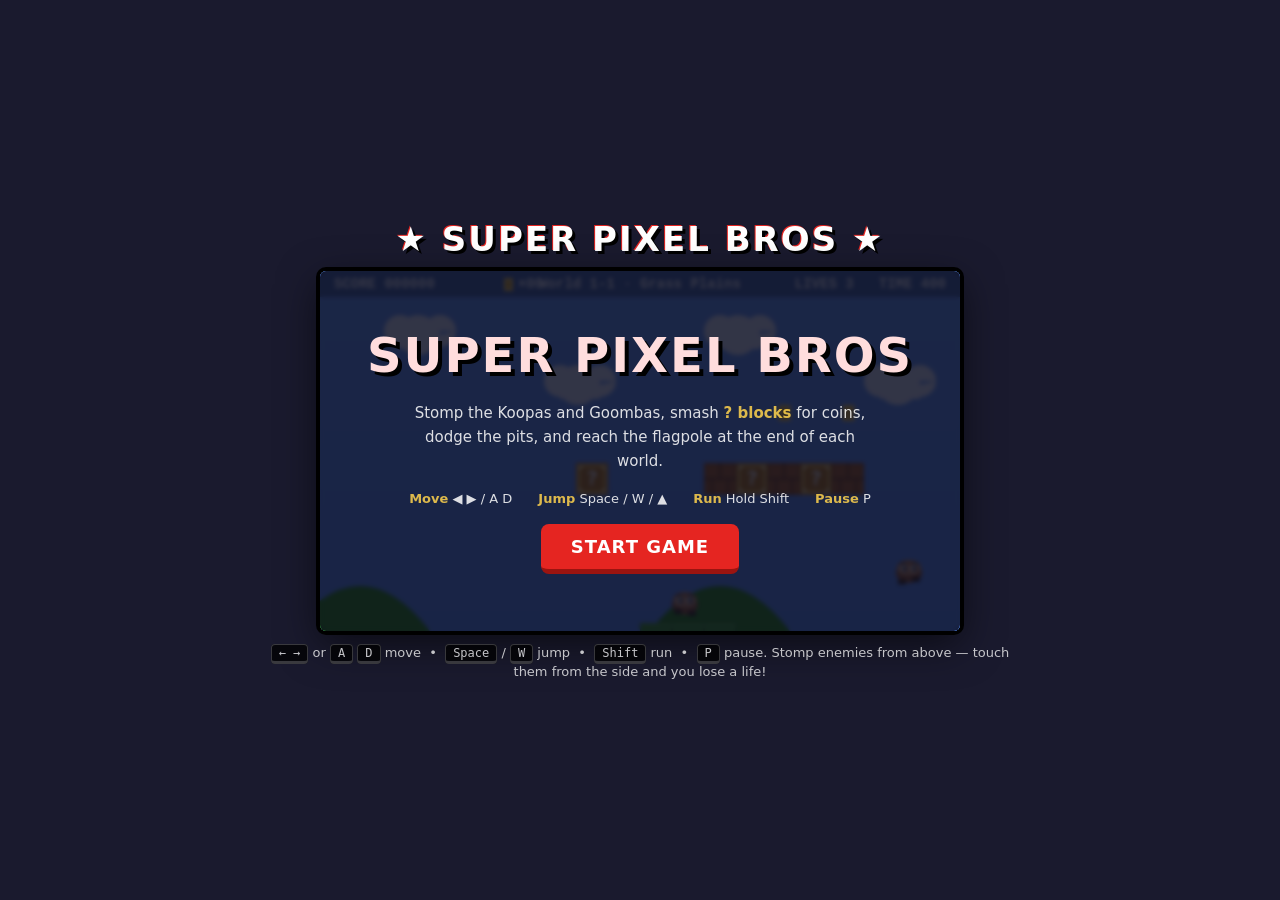
==== mario.html @ 111ade1d "Add Super Pixel Bros: a classic-style platformer game Self-contained HTML5 canvas platformer (mario." ====
<!DOCTYPE html>
<html lang="en">
<head>
<meta charset="UTF-8" />
<meta name="viewport" content="width=device-width, initial-scale=1.0" />
<title>Super Pixel Bros — A Classic Platformer</title>
<style>
  :root { --bg: #5c94fc; }
  * { box-sizing: border-box; }
  html, body {
    margin: 0; padding: 0; height: 100%;
    background: #1a1a2e;
    font-family: "Trebuchet MS", "Segoe UI", system-ui, sans-serif;
    color: #fff;
    -webkit-user-select: none; user-select: none;
    overflow: hidden;
  }
  #wrap {
    display: flex; flex-direction: column; align-items: center;
    justify-content: center; min-height: 100%; gap: 12px; padding: 12px;
  }
  h1 {
    margin: 0; font-size: clamp(20px, 4vw, 34px); letter-spacing: 2px;
    color: #fff; text-shadow: 3px 3px 0 #000, -1px -1px 0 #e52521;
  }
  #stage {
    position: relative;
    box-shadow: 0 0 0 4px #000, 0 12px 40px rgba(0,0,0,.6);
    border-radius: 6px; overflow: hidden;
    image-rendering: pixelated;
  }
  canvas { display: block; background: var(--bg); width: 100%; height: auto; }
  #hud-note { font-size: 13px; opacity: .75; text-align: center; max-width: 760px; line-height: 1.5; }
  kbd {
    background: #000; border: 1px solid #444; border-bottom-width: 3px;
    border-radius: 4px; padding: 1px 7px; font-family: monospace; font-size: 12px;
  }
  /* Overlay screens */
  .overlay {
    position: absolute; inset: 0; display: flex; flex-direction: column;
    align-items: center; justify-content: center; gap: 18px;
    background: rgba(10,12,30,.82); text-align: center; padding: 24px;
    backdrop-filter: blur(2px);
  }
  .overlay h2 { margin: 0; font-size: clamp(26px, 6vw, 48px); text-shadow: 4px 4px 0 #000; letter-spacing: 2px; }
  .overlay p { margin: 0; font-size: 15px; opacity: .85; line-height: 1.6; max-width: 460px; }
  .btn {
    font-family: inherit; font-weight: bold; font-size: 18px; letter-spacing: 1px;
    color: #fff; background: #e52521; border: none; border-bottom: 5px solid #9b1410;
    padding: 12px 30px; border-radius: 8px; cursor: pointer; text-transform: uppercase;
    transition: transform .06s, filter .15s;
  }
  .btn:hover { filter: brightness(1.1); }
  .btn:active { transform: translateY(3px); border-bottom-width: 2px; }
  .hidden { display: none !important; }
  .legend { display: flex; flex-wrap: wrap; gap: 14px 26px; justify-content: center; font-size: 13px; opacity: .85; }
  .legend span b { color: #ffd34d; }
  /* Touch controls */
  #touch { position: absolute; inset: 0; display: none; pointer-events: none; }
  .tbtn {
    position: absolute; bottom: 16px; width: 64px; height: 64px;
    background: rgba(255,255,255,.18); border: 2px solid rgba(255,255,255,.5);
    border-radius: 50%; pointer-events: auto; display: flex; align-items: center;
    justify-content: center; font-size: 26px; color: #fff; touch-action: none;
  }
  .tbtn:active { background: rgba(255,255,255,.4); }
  #t-left  { left: 16px; }
  #t-right { left: 92px; }
  #t-jump  { right: 16px; background: rgba(229,37,33,.45); }
  @media (pointer: coarse) { #touch { display: block; } }
</style>
</head>
<body>
<div id="wrap">
  <h1>★ SUPER PIXEL BROS ★</h1>
  <div id="stage">
    <canvas id="game" width="640" height="360"></canvas>

    <!-- Touch controls -->
    <div id="touch">
      <div class="tbtn" id="t-left">◀</div>
      <div class="tbtn" id="t-right">▶</div>
      <div class="tbtn" id="t-jump">▲</div>
    </div>

    <!-- Start screen -->
    <div class="overlay" id="screen-start">
      <h2 style="color:#fdd;">SUPER PIXEL BROS</h2>
      <p>Stomp the Koopas and Goombas, smash <b style="color:#ffd34d">? blocks</b> for coins,
         dodge the pits, and reach the flagpole at the end of each world.</p>
      <div class="legend">
        <span><b>Move</b> ◀ ▶ / A D</span>
        <span><b>Jump</b> Space / W / ▲</span>
        <span><b>Run</b> Hold Shift</span>
        <span><b>Pause</b> P</span>
      </div>
      <button class="btn" id="btn-start">Start Game</button>
    </div>

    <!-- Game over -->
    <div class="overlay hidden" id="screen-over">
      <h2 style="color:#ff6b6b;">GAME OVER</h2>
      <p id="over-msg">The Koopas got the better of you this time.</p>
      <button class="btn" id="btn-retry">Try Again</button>
    </div>

    <!-- Win -->
    <div class="overlay hidden" id="screen-win">
      <h2 style="color:#ffd34d;">YOU WIN!</h2>
      <p id="win-msg">You cleared every world. A true plumbing legend!</p>
      <button class="btn" id="btn-replay">Play Again</button>
    </div>

    <!-- Level clear flash -->
    <div class="overlay hidden" id="screen-clear">
      <h2 style="color:#9bff9b;">WORLD CLEAR!</h2>
      <p id="clear-msg"></p>
    </div>
  </div>

  <div id="hud-note">
    <kbd>← →</kbd> or <kbd>A</kbd> <kbd>D</kbd> move &nbsp;•&nbsp;
    <kbd>Space</kbd> / <kbd>W</kbd> jump &nbsp;•&nbsp;
    <kbd>Shift</kbd> run &nbsp;•&nbsp; <kbd>P</kbd> pause.
    Stomp enemies from above — touch them from the side and you lose a life!
  </div>
</div>

<script src="mario.js"></script>
</body>
</html>
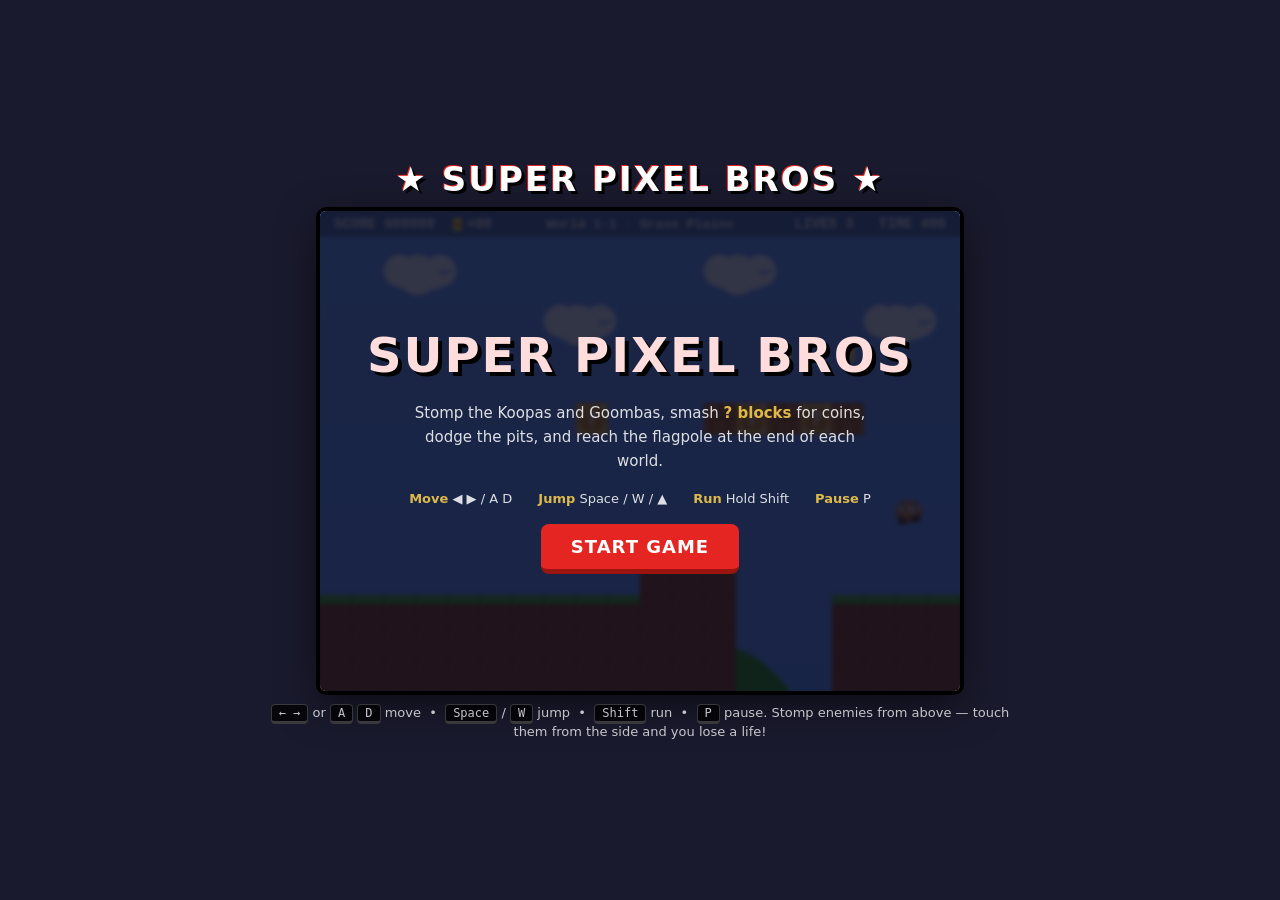
==== commit e3b0ba94: "Fix viewport height cutoff and HUD overlap - Canvas height 360->480 so the full 15-tile level (groun" ====
--- a/mario.html
+++ b/mario.html
@@ -74,7 +74,7 @@
 <div id="wrap">
   <h1>★ SUPER PIXEL BROS ★</h1>
   <div id="stage">
-    <canvas id="game" width="640" height="360"></canvas>
+    <canvas id="game" width="640" height="480"></canvas>
 
     <!-- Touch controls -->
     <div id="touch">
